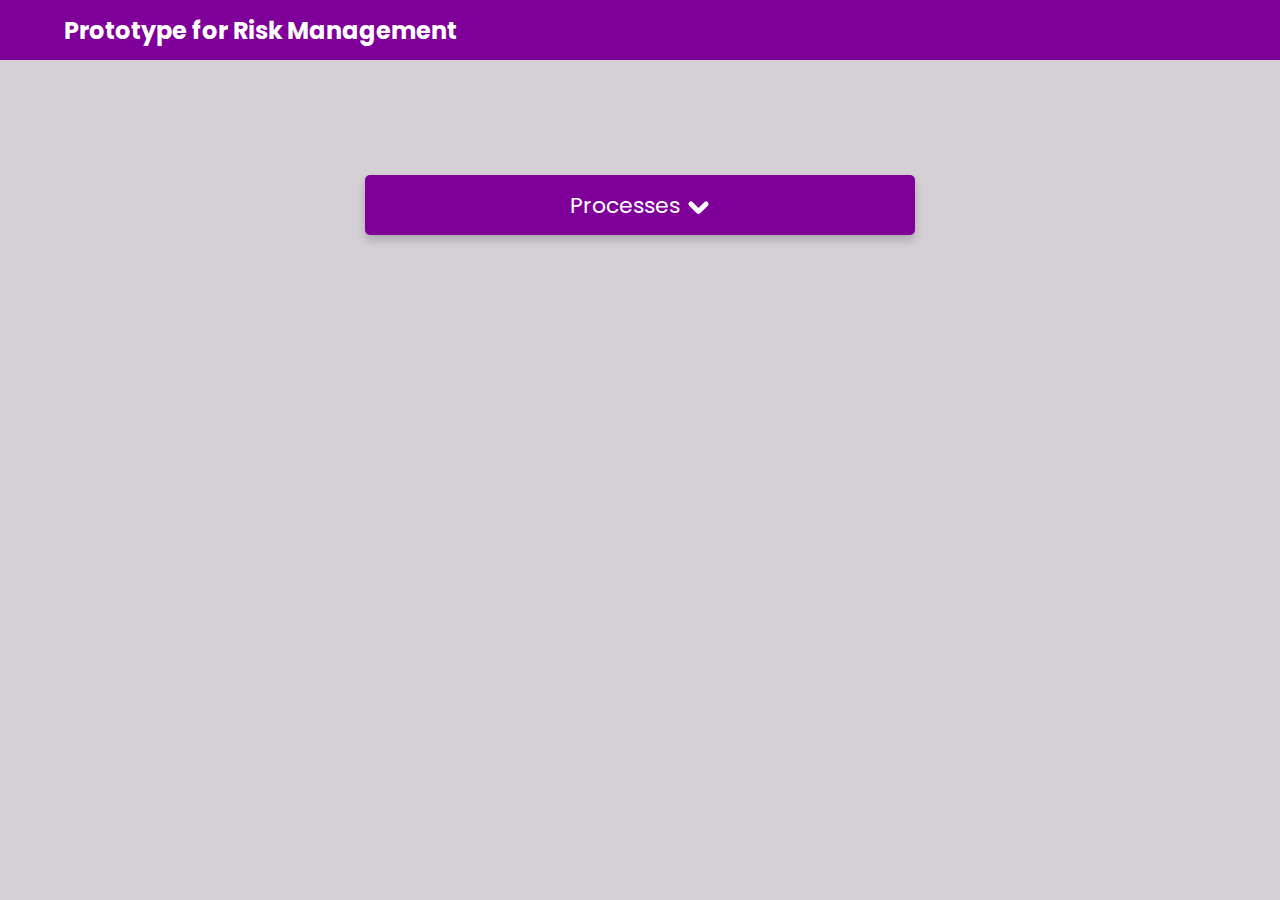
==== index.html @ dae35fa2 "intial" ====
<!DOCTYPE html>
<html lang="en">

<head>
    <meta charset="UTF-8">
    <meta name="viewport" content="width=device-width, initial-scale=1.0">
    <title>Risk Management</title>
    <link rel="stylesheet" href="style.css">
    <!-- <style>
        document.getElementByid("hi").className += "help2";
    </style> -->
</head>

<body>
    <nav>
        <div class="navbar">
            <div class="logo">Prototype for Risk Management</div>
        </div>
    </nav>
    <div class="box">
        <div class="dropdown">Processes
            <span class="left-icon"></span>
            <span class="right-icon"></span>
            <div class="items">
                <ul>
                   <li>
                    <div class="sdropdown">
                        Logical Security
                    </div>
                  
                   </li>
                   <li>
                    <div class="subdrop">
                        <input type="checkbox" id="checkbox1" name="checkbox1">
                        <label for="checkbox1">Checkbox 1</label><br>
                        <input type="checkbox" id="checkbox2" name="checkbox2">
                        <label for="checkbox2">Checkbox 2</label><br>
                        <input type="checkbox" id="checkbox3" name="checkbox3">
                        <label for="checkbox3">Checkbox 3</label><br>
                        <input type="checkbox" id="checkbox4" name="checkbox4">
                        <label for="checkbox4">Checkbox 4</label>


                    </div>
                  

                </li>





                </ul>
                <ul>
                    <li>
                        <div class="sdropdown">
                            Analytical Security
                        </div>
                    </li>
                    <li>
                        <div class="subdrop">
                            <input type="checkbox" id="checkbox1" name="checkbox1">
                            <label for="checkbox1">Checkbox 1</label><br>
                            <input type="checkbox" id="checkbox2" name="checkbox2">
                            <label for="checkbox2">Checkbox 2</label><br>
                            <input type="checkbox" id="checkbox3" name="checkbox3">
                            <label for="checkbox3">Checkbox 3</label><br>
                            <input type="checkbox" id="checkbox4" name="checkbox4">
                            <label for="checkbox4">Checkbox 4</label>
    
    
                        </div>
                      

                    </li>
                </ul>

                <!-- <div onclick="button" id="hi" class="checkboxes help">
                    <input type="checkbox" id="checkbox1" name="checkbox1">
                    <label for="checkbox1">Checkbox 1</label><br>
                    <input type="checkbox" id="checkbox2" name="checkbox2">
                    <label for="checkbox2">Checkbox 2</label><br>
                    <input type="checkbox" id="checkbox3" name="checkbox3">
                    <label for="checkbox3">Checkbox 3</label><br>
                    <input type="checkbox" id="checkbox4" name="checkbox4">
                    <label for="checkbox4">Checkbox 4</label>
                </div> -->

            </div>
        </div>
    </div>
    <script src="script.js"></script>
</body>

</html>
---- style.css ----
@import url('http://fonts.googleapis.com/css2?family=Poppins:wght@600&display=swap');

* {
    margin: 0;
    padding: 0;
    box-sizing: border-box;
    font-family: 'Poppins', sans-serif;
}

body {
    display: flex;
    justify-content: center;
    align-items: center;
    min-height: 100vh;
    background: #d5d0d6;
}

.box {
    position: relative;
    width: 550px;
    height: 550px;

}

.help {
    display: none;
}

.help2 {
    display: contents
}

.dropdown {
    position: relative;
    width: 100%;
    height: 60px;
    background: #7f0099;
    color: #fff;
    font-size: 22px;
    display: flex;
    justify-content: center;
    align-items: center;
    border-radius: 5px;
    cursor: pointer;
    box-shadow: 0 5px 10px rgba(0, 0, 0, .2);
}

.dropdown .left-icon,
.dropdown .right-icon {
    position: relative;
    top: 2px;
    display: inline-block;
    width: 15px;
    height: 5px;
    background: #fff;
    border-radius: 40px;
    transition: .5s;
}

.dropdown .left-icon {
    left: 7px;
    transform: rotate(45deg);
}

.dropdown.active .left-icon {
    transform: rotate(135deg);
}

.dropdown .right-icon {
    transform: rotate(-45deg);
}

.dropdown.active .right-icon {
    transform: rotate(-135deg);
}

.dropdown .items {
    position: absolute;
    top: 0;
    left: 0;
    width: 100%;
    height: 460px;
    margin-top: 63px;
    overflow: hidden;
    visibility: hidden;
    transition: .5s;
}

.dropdown.active .items {
    visibility: visible;
}

.dropdown .items a {
    position: relative;
    left: 100%;
    display: flex;
    font-size: 20px;
    background: #fff;
    color: #7f0099;
    text-decoration: none;
    border-radius: 5px;
    padding: 10px 15px;
    margin-top: 2.5px;
    z-index: 1;
    overflow: hidden;
    transition: .5s;
    transition-delay: calc(60ms * var(--i));
}


.dropdown.active .items a {
    left: 0;
}

.dropdown .items a:hover {
    color: #fff;
}

.dropdown .items a span {
    position: absolute;
    top: 0;
    left: 0;
    width: 100%;
    height: 100%;
    background: #bb00e0;
    z-index: -1;
    border-radius: inherit;
    transform: rotate(160deg);
    transform-origin: right;
    transition: .5s;
}

.dropdown .items a:hover span {
    transform: rotate(0deg);
}


nav {
    position: fixed;
    top: 0;
    left: 0;
    width: 100%;
    background: #7f0099;
    height: 60px;
    display: flex;
    align-items: center;
    z-index: 999;
}

.navbar {
    margin: 0 auto;
    width: 90%;
    color: #fff;
    font-size: 24px;
}

.logo {
    font-weight: bold;
}

.sdropdown {
    position: relative;
    width: 100%;
    height: 60px;
    background: #7f0099;
    color: #fff;
    font-size: 22px;
    display: flex;
    justify-content: center;
    align-items: center;
    border-radius: 5px;
    cursor: pointer;
    box-shadow: 0 5px 10px rgba(0, 0, 0, .2);

}




.sdropdown .subdrop {
 visibility: hidden;
}

.sdropdown.active .subdrop {
    visibility: visible;
}
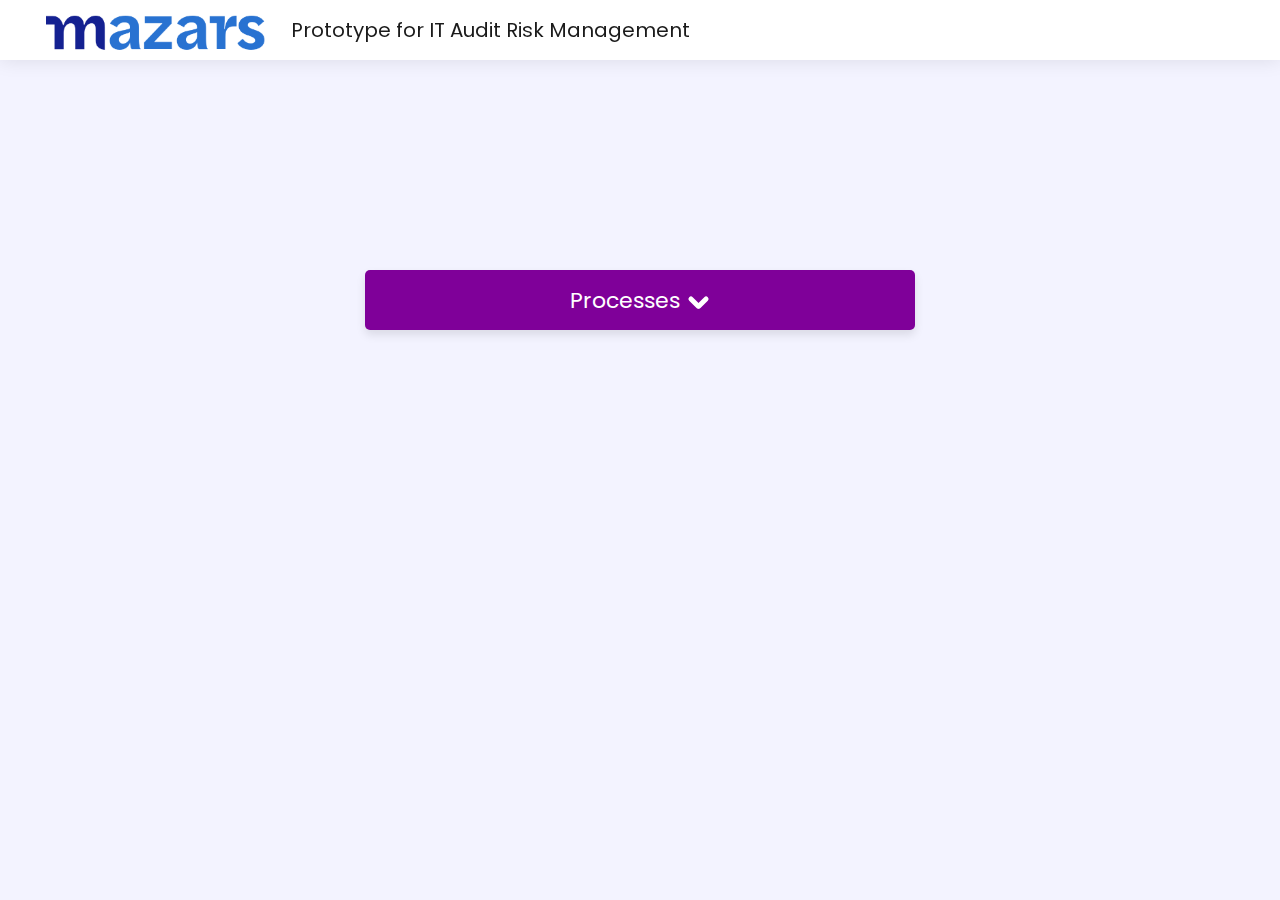
==== commit ffd4e443: "first commit" ====
--- a/index.html
+++ b/index.html
@@ -6,86 +6,25 @@
     <meta name="viewport" content="width=device-width, initial-scale=1.0">
     <title>Risk Management</title>
     <link rel="stylesheet" href="style.css">
-    <!-- <style>
-        document.getElementByid("hi").className += "help2";
-    </style> -->
 </head>
 
 <body>
     <nav>
         <div class="navbar">
-            <div class="logo">Prototype for Risk Management</div>
+            <div class="Logo">
+                <img src="Screenshot 2023-07-16 234429.png" width="60%" height="30" alt="">
+            </div>
+            <div class="logo">Prototype for IT Audit Risk Management</div>
         </div>
     </nav>
     <div class="box">
-        <div class="dropdown">Processes
+        <div class="dropdown">
+            <span class="dropdown-title">Processes</span>
             <span class="left-icon"></span>
             <span class="right-icon"></span>
             <div class="items">
-                <ul>
-                   <li>
-                    <div class="sdropdown">
-                        Logical Security
-                    </div>
-                  
-                   </li>
-                   <li>
-                    <div class="subdrop">
-                        <input type="checkbox" id="checkbox1" name="checkbox1">
-                        <label for="checkbox1">Checkbox 1</label><br>
-                        <input type="checkbox" id="checkbox2" name="checkbox2">
-                        <label for="checkbox2">Checkbox 2</label><br>
-                        <input type="checkbox" id="checkbox3" name="checkbox3">
-                        <label for="checkbox3">Checkbox 3</label><br>
-                        <input type="checkbox" id="checkbox4" name="checkbox4">
-                        <label for="checkbox4">Checkbox 4</label>
-
-
-                    </div>
-                  
-
-                </li>
-
-
-
-
-
-                </ul>
-                <ul>
-                    <li>
-                        <div class="sdropdown">
-                            Analytical Security
-                        </div>
-                    </li>
-                    <li>
-                        <div class="subdrop">
-                            <input type="checkbox" id="checkbox1" name="checkbox1">
-                            <label for="checkbox1">Checkbox 1</label><br>
-                            <input type="checkbox" id="checkbox2" name="checkbox2">
-                            <label for="checkbox2">Checkbox 2</label><br>
-                            <input type="checkbox" id="checkbox3" name="checkbox3">
-                            <label for="checkbox3">Checkbox 3</label><br>
-                            <input type="checkbox" id="checkbox4" name="checkbox4">
-                            <label for="checkbox4">Checkbox 4</label>
-    
-    
-                        </div>
-                      
-
-                    </li>
-                </ul>
-
-                <!-- <div onclick="button" id="hi" class="checkboxes help">
-                    <input type="checkbox" id="checkbox1" name="checkbox1">
-                    <label for="checkbox1">Checkbox 1</label><br>
-                    <input type="checkbox" id="checkbox2" name="checkbox2">
-                    <label for="checkbox2">Checkbox 2</label><br>
-                    <input type="checkbox" id="checkbox3" name="checkbox3">
-                    <label for="checkbox3">Checkbox 3</label><br>
-                    <input type="checkbox" id="checkbox4" name="checkbox4">
-                    <label for="checkbox4">Checkbox 4</label>
-                </div> -->
-
+                <a href="second.html?selectedButton=Logical Security" style="--i:1;"><span></span>Logical Security</a>
+                <a href="second.html?selectedButton=Change Management" style="--i:2;"><span></span>Change Management</a>
             </div>
         </div>
     </div>
--- a/style.css
+++ b/style.css
@@ -12,22 +12,15 @@
     justify-content: center;
     align-items: center;
     min-height: 100vh;
-    background: #d5d0d6;
+    background: #f3f3ff;
 }
+
 
 .box {
     position: relative;
     width: 550px;
-    height: 550px;
+    height: 360px;
 
-}
-
-.help {
-    display: none;
-}
-
-.help2 {
-    display: contents
 }
 
 .dropdown {
@@ -42,11 +35,11 @@
     align-items: center;
     border-radius: 5px;
     cursor: pointer;
-    box-shadow: 0 5px 10px rgba(0, 0, 0, .2);
+    box-shadow: 0 5px 10px rgba(0, 0, 0, .1);
 }
 
 .dropdown .left-icon,
-.dropdown .right-icon {
+.dropdown .right-icon{
     position: relative;
     top: 2px;
     display: inline-block;
@@ -57,36 +50,36 @@
     transition: .5s;
 }
 
-.dropdown .left-icon {
+.dropdown .left-icon{
     left: 7px;
     transform: rotate(45deg);
 }
 
-.dropdown.active .left-icon {
+.dropdown.active .left-icon{
     transform: rotate(135deg);
 }
 
-.dropdown .right-icon {
+.dropdown .right-icon{
     transform: rotate(-45deg);
 }
 
-.dropdown.active .right-icon {
+.dropdown.active .right-icon{
     transform: rotate(-135deg);
 }
 
-.dropdown .items {
+.dropdown .items{
     position: absolute;
     top: 0;
     left: 0;
     width: 100%;
-    height: 460px;
+    height: 160px;
     margin-top: 63px;
     overflow: hidden;
     visibility: hidden;
     transition: .5s;
 }
 
-.dropdown.active .items {
+.dropdown.active .items{
     visibility: visible;
 }
 
@@ -96,6 +89,7 @@
     display: flex;
     font-size: 20px;
     background: #fff;
+    box-shadow: 0 0 20px rgba(0, 0, 0, 0.1);
     color: #7f0099;
     text-decoration: none;
     border-radius: 5px;
@@ -107,16 +101,15 @@
     transition-delay: calc(60ms * var(--i));
 }
 
-
-.dropdown.active .items a {
+.dropdown.active .items a{
     left: 0;
 }
 
-.dropdown .items a:hover {
+.dropdown .items a:hover{
     color: #fff;
 }
 
-.dropdown .items a span {
+.dropdown .items a span{
     position: absolute;
     top: 0;
     left: 0;
@@ -130,7 +123,7 @@
     transition: .5s;
 }
 
-.dropdown .items a:hover span {
+.dropdown .items a:hover span{
     transform: rotate(0deg);
 }
 
@@ -140,7 +133,8 @@
     top: 0;
     left: 0;
     width: 100%;
-    background: #7f0099;
+    background: #fff;
+    box-shadow: 0 0 20px rgba(0, 0, 0, 0.1);
     height: 60px;
     display: flex;
     align-items: center;
@@ -148,39 +142,18 @@
 }
 
 .navbar {
-    margin: 0 auto;
-    width: 90%;
-    color: #fff;
-    font-size: 24px;
-}
-
-.logo {
-    font-weight: bold;
-}
-
-.sdropdown {
-    position: relative;
-    width: 100%;
-    height: 60px;
-    background: #7f0099;
-    color: #fff;
-    font-size: 22px;
     display: flex;
-    justify-content: center;
-    align-items: center;
-    border-radius: 5px;
-    cursor: pointer;
-    box-shadow: 0 5px 10px rgba(0, 0, 0, .2);
-
+    justify-content: space-between; /* Align items horizontally */
+    align-items: center; /* Align items vertically */
+    color: #1b1b1b; /* Set the text color */
+    font-size: 20px;
+    padding: 0 20px; /* Add padding to the navbar */
 }
 
 
 
-
-.sdropdown .subdrop {
- visibility: hidden;
+.Logo img {
+    vertical-align: middle; /* Vertically align the logo */
+    height: 60px;/* Set the height to cover the entire navbar */
+    width: auto; /* Preserve the aspect ratio */
 }
-
-.sdropdown.active .subdrop {
-    visibility: visible;
-}